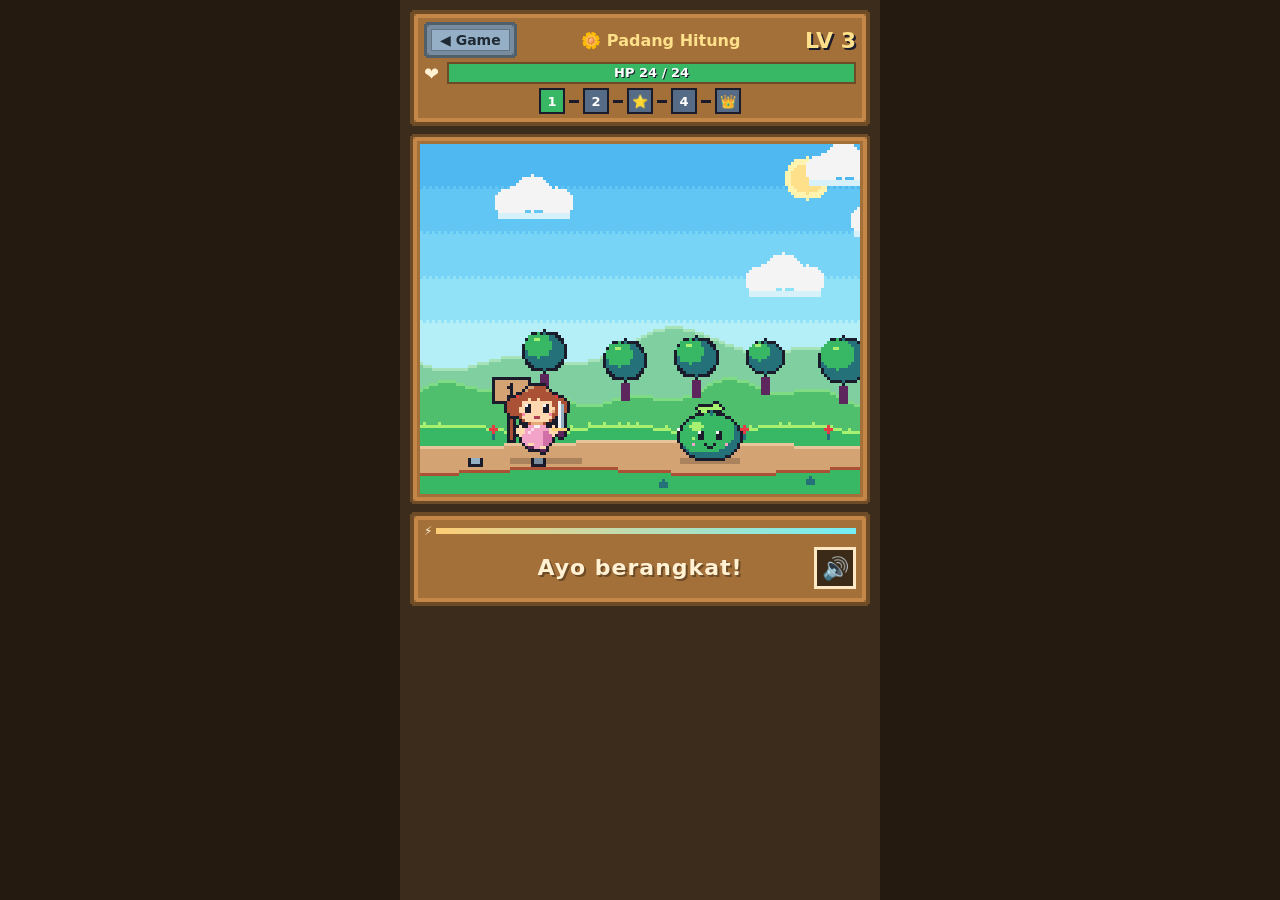
==== contoh-padang.html @ 0e224153 "Contoh grafik baru: Padang Hitung 5 titik dengan sprite & latar berlapis Co-Authored-By: Claude Opus" ====
<!DOCTYPE html>
<html lang="id">
<head>
<meta charset="UTF-8">
<meta name="viewport" content="width=device-width, initial-scale=1, maximum-scale=1, user-scalable=no">
<meta name="theme-color" content="#1a1c2c">
<title>Math Quest — Contoh Padang Hitung</title>
<link rel="stylesheet" href="css/style.css">
<link rel="stylesheet" href="css/skin-kenney.css">
<style>
  /* Halaman contoh grafik baru: Padang Hitung dengan 5 titik */
  #scr-contoh { height: 100vh; height: 100dvh; }
  .dots { display: flex; gap: 4px; align-items: center; justify-content: center; margin-top: 4px; }
  .dot5 { width: 26px; height: 26px; display: grid; place-items: center; font-size: 13px; font-weight: 900; border: 2px solid #1a1c2c; background: #566c86; color: #fff; }
  .dot5.done { background: #ffcd75; color: #1a1c2c; }
  .dot5.now { background: #38b764; animation: bob 1s steps(1) infinite; }
  .dotLine { width: 10px; height: 3px; background: #1a1c2c; }
  #question.walking #qText { font-size: 22px; }
  #answers.walking .ans { visibility: hidden; }
  #mTop[hidden] { display: none !important; }
  #scr-contoh #arena { flex: none; height: max(220px, calc(100dvh - 530px)); }
  #scr-contoh #stage, #scr-contoh #mTop { z-index: 2; }
</style>
</head>
<body class="skinK">
<main id="app">
  <section id="scr-contoh" class="screen on">
    <header class="panel hud">
      <div class="row"><a class="back" href="./" style="text-decoration:none;display:inline-flex;align-items:center">◀ Game</a><b class="fieldName">🌼 Padang Hitung</b><span id="lvl">LV 3</span></div>
      <div class="row"><span class="hpIcon">❤️</span><div class="bar heroHp"><div id="heroHpFill"></div><span id="heroHpText"></span></div></div>
      <div id="dots" class="dots"></div>
    </header>
    <section id="arena">
      <canvas id="scene"></canvas>
      <div id="mTop" class="panel" hidden><div id="mName"></div><div class="bar"><div id="hpFill"></div><span id="hpText"></span></div>
        <div class="atkBar"><span>⚡</span><div class="atkTrack"><div id="atkFill"></div></div></div></div>
      <div id="fx"></div>
    </section>
    <div id="question" class="panel">
      <div class="fastBar"><span>⚡</span><div class="fastTrack"><div id="fastFill"></div></div></div>
      <div id="qView" hidden></div>
      <div class="qLine"><span id="qText">Ayo berangkat!</span><button id="btnSpeak" class="speak" aria-label="Bacakan soal">🔊</button></div>
    </div>
    <div id="answers"></div>
  </section>
</main>

<div id="overlay" hidden><div class="card panel">
  <div id="ovIcon"></div><h2 id="ovTitle"></h2><p id="ovText"></p>
  <div class="ovBtns"><button id="ovBtn">Oke</button><button id="ovBtn2" class="alt" hidden></button></div>
</div></div>

<script src="js/questions.js"></script>
<script src="js/audio.js"></script>
<script src="js/sprites.js"></script>
<script src="js/visuals.js"></script>
<script src="js/balance.js"></script>
<script src="js/pixelart.js"></script>
<script src="js/contoh-padang.js"></script>
</body>
</html>
---- css/style.css ----
/* Math Quest — gaya RPG pixel 2D. Mobile-first, portrait.
   Panel bergaya menu RPG klasik: biru tua, tepi putih tebal, sudut kotak. */
:root {
  --panel: #29366f; --panel-tepi: #f4f4f4; --hitam: #1a1c2c; --teks: #f4f4f4;
  --kuning: #ffcd75; --merah: #e43b44; --hijau: #38b764; --biru: #41a6f6;
}
* { box-sizing: border-box; margin: 0; padding: 0; min-width: 0; -webkit-tap-highlight-color: transparent; } /* min-width:0 → isi lebar tidak melebarkan layar HP */
body { overflow-x: hidden; }
html, body { height: 100%; }
body {
  font-family: "Trebuchet MS", system-ui, sans-serif; background: var(--hitam); color: var(--teks);
  display: flex; justify-content: center; touch-action: manipulation; user-select: none; -webkit-user-select: none;
}
img, canvas { image-rendering: -webkit-optimize-contrast; image-rendering: crisp-edges; image-rendering: pixelated; }
button { font: inherit; cursor: pointer; border: none; color: inherit; }

[hidden] { display: none !important; } /* atribut hidden selalu menang atas display:flex/grid */

/* ===== Layar: hanya satu yang tampil (.on) ===== */
#app { width: 100%; max-width: 480px; min-height: 100%; display: flex; flex-direction: column; background: #333c57; }
.screen { display: none; flex: 1; flex-direction: column; gap: 8px; padding: 10px 10px 14px; }
.screen.on { display: flex; }

/* Tombol kembali & judul layar */
.topbar { display: flex; align-items: center; gap: 10px; padding: 6px 8px; }
.topbar h2 { font-size: 22px; color: var(--kuning); text-shadow: 2px 2px 0 var(--hitam); }
.back { background: var(--hitam); border: 3px solid var(--panel-tepi); padding: 6px 12px; font-weight: 900; font-size: 16px; min-height: 40px; }
.note { font-size: 15px; color: #94b0c2; margin-top: 8px; text-align: center; }
.box { padding: 10px 12px; }
.box h3 { font-size: 18px; color: var(--kuning); margin-bottom: 6px; }

/* ===== Halaman Utama ===== */
.homeArt { position: relative; flex: 1; min-height: 250px; overflow: hidden; border: 3px solid var(--panel-tepi); box-shadow: 0 0 0 3px var(--hitam); }
#homeScene { position: absolute; inset: 0; width: 100%; height: 100%; object-fit: cover; object-position: 50% 100%; }
.logo { position: absolute; top: 8%; left: 0; right: 0; text-align: center; font-size: clamp(44px, 14vw, 64px); line-height: 1; font-weight: 900; color: var(--kuning);
  letter-spacing: 3px; text-shadow: 4px 0 0 var(--hitam), -4px 0 0 var(--hitam), 0 4px 0 var(--hitam), 0 -4px 0 var(--hitam), 6px 6px 0 #b13e53; }
.homeHero { position: absolute; left: 50%; bottom: 6%; width: 120px; margin-left: -60px; animation: bob 1s steps(1) infinite; }
.homeInfo { text-align: center; font-weight: 900; padding: 8px; font-size: 16px; }
.menu { display: grid; grid-template-columns: 1fr 1fr; gap: 10px; }
.menu .wide { grid-column: 1 / -1; }
.menu .big:not(.go) { font-size: 19px; padding: 12px 6px; }
.big.quest { position: relative; background: #5d275d; }
.badge { position: absolute; right: 10px; top: 50%; margin-top: -14px; min-width: 28px; height: 28px; line-height: 22px; background: var(--merah);
  border: 3px solid var(--panel-tepi); font-size: 15px; animation: bob 1s steps(1) infinite; }
#questList .bar { margin: 4px 0 2px; }
.quest-ish { position: relative; }
.quest-ish .badge { right: 6px; }

/* ===== Orang Tua ===== */
.parentBtn { align-self: center; background: none; color: #94b0c2; font-size: 14px; text-decoration: underline; padding: 6px 12px; min-height: 40px; }
.gate { display: flex; flex-direction: column; gap: 8px; align-items: center; text-align: center; }
.gate b { font-size: 28px; color: var(--kuning); }
.gateRow { display: flex; gap: 8px; }
.gateRow input { width: 120px; font: inherit; font-size: 22px; font-weight: 900; padding: 8px; border: 3px solid var(--panel-tepi); background: var(--hitam); color: var(--teks); text-align: center; }
#gateMsg { color: #f4a3c8; min-height: 18px; }
.sumGrid { display: grid; grid-template-columns: repeat(3, minmax(0, 1fr)); gap: 6px; }
.sumBox { background: var(--hitam); border: 2px solid #566c86; padding: 6px; display: flex; flex-direction: column; align-items: center; text-align: center; }
.sumBox small { font-size: 12px; color: #94b0c2; }
.sumBox b { font-size: 17px; }
.dayRow { display: grid; grid-template-columns: 54px 1fr auto; gap: 8px; align-items: center; margin: 4px 0; font-size: 14px; }
.dayBar { height: 14px; background: var(--hitam); border: 2px solid #566c86; }
.dayBar > div { height: 100%; background: var(--biru); }
.dayRow small { color: #94b0c2; white-space: nowrap; }
.skRow, .setRow { display: flex; align-items: center; gap: 10px; padding: 6px 0; border-bottom: 2px dashed #566c86; }
.skRow:last-child, .setRow:last-child { border-bottom: 0; }
.skRow > span, .setRow > span { flex: 1; display: flex; flex-direction: column; }
.skRow small, .setRow small { font-size: 13px; color: #94b0c2; }
.tag { font-style: normal; font-weight: 900; font-size: 13px; padding: 3px 8px; white-space: nowrap; color: var(--hitam); }
.tag.low { background: #f4a3c8; } .tag.mid { background: var(--kuning); } .tag.high { background: #a7f070; } .tag.few { background: #94b0c2; }
.advice { font-size: 16px; line-height: 1.45; }
.toggle { min-width: 76px; min-height: 44px; font-weight: 900; background: #566c86; border: 3px solid var(--panel-tepi); }
.toggle.on { background: var(--hijau); }

/* Bagi poin status */
.pts { font-size: 14px; color: #a7f070; margin-left: 6px; }
.alloc { display: flex; align-items: center; gap: 10px; padding: 6px 0; border-bottom: 2px dashed #566c86; }
.alloc:last-child { border-bottom: 0; }
.alloc > span { flex: 1; display: flex; flex-direction: column; }
.alloc small { font-size: 13px; color: #94b0c2; }
.plus { width: 48px; height: 44px; font-size: 28px; font-weight: 900; background: var(--hijau); border: 3px solid var(--panel-tepi); box-shadow: 0 4px 0 var(--hitam); }
.plus:disabled { background: #566c86; box-shadow: none; opacity: .6; }
.big { background: var(--panel); border: 3px solid var(--panel-tepi); box-shadow: 0 5px 0 var(--hitam); font-size: 24px; font-weight: 900; padding: 14px; }
.big.go { background: var(--hijau); }
.big:active, .node:active { transform: translateY(3px); }

/* ===== Peta ===== */
.map { display: flex; flex-direction: column; gap: 8px; }
.sec { font-size: 16px; color: var(--kuning); margin: 6px 2px 0; text-shadow: 2px 2px 0 var(--hitam); }
.path { display: flex; flex-direction: column; gap: 14px; position: relative; }
.path::before { content: ""; position: absolute; left: 32px; top: 20px; bottom: 20px; border-left: 4px dashed #94b0c2; } /* jalur antar area */
.node { position: relative; display: flex; align-items: center; gap: 10px; text-align: left; padding: 8px 10px; background: var(--panel);
  border: 3px solid var(--panel-tepi); box-shadow: 0 4px 0 var(--hitam); }
.nIcon { font-size: 30px; width: 42px; height: 42px; display: grid; place-items: center; background: var(--hitam); border: 2px solid var(--panel-tepi); flex: none; }
.nBody { flex: 1; display: flex; flex-direction: column; }
.nBody b { font-size: 17px; }
.nBody small { font-size: 13px; color: #94b0c2; }
.chip { font-size: 13px; font-weight: 900; padding: 4px 8px; background: var(--hitam); white-space: nowrap; }
.node.open .chip { background: var(--hijau); }
.node.done .chip { background: var(--kuning); color: var(--hitam); }
.node.lock, .node.soon { opacity: .6; border-color: #566c86; }

/* ===== Karakter ===== */
.charTop { display: flex; align-items: center; gap: 12px; padding: 10px; }
#charHero { width: 96px; height: 96px; background: #41a6f6; border: 3px solid var(--panel-tepi); }
.charLv { flex: 1; display: flex; flex-direction: column; gap: 6px; }
.charLv b { font-size: 24px; color: var(--kuning); text-shadow: 2px 2px 0 var(--hitam); }
.stat { display: flex; justify-content: space-between; font-size: 16px; padding: 5px 0; border-bottom: 2px dashed #566c86; }
.stat:last-child { border-bottom: 0; }
.skill { display: grid; grid-template-columns: 92px 1fr; align-items: center; gap: 8px; margin: 6px 0; font-weight: 700; }
.skill .bar > div { background: var(--hijau); }
.equip { display: grid; grid-template-columns: repeat(3, minmax(0, 1fr)); gap: 8px; }
.slot { aspect-ratio: 1; background: var(--hitam); border: 3px dashed #566c86; display: grid; place-items: center; }
.slot span { font-size: 12px; color: #94b0c2; }

/* ===== Tas ===== */
.bag { display: grid; grid-template-columns: repeat(4, minmax(0, 1fr)); gap: 6px; }
.slot.full { position: relative; border: 3px solid #94b0c2; background: #29366f; padding: 4px; }
.slot.full .icon { width: 70%; height: auto; }
.qty { position: absolute; right: 3px; bottom: 1px; font-size: 15px; text-shadow: 2px 2px 0 var(--hitam); }
.eq { position: absolute; left: 3px; top: 1px; font-size: 12px; background: var(--hijau); padding: 0 4px; }
.equip .slot.full { display: flex; flex-direction: column; align-items: center; justify-content: center; gap: 2px; }
.equip .slot.full .icon { width: 55%; }
.equip .slot small { font-size: 11px; line-height: 1.1; }
.icon { width: 32px; height: 32px; }
.iconBig { width: 56px; height: 56px; }
.coins { margin-left: auto; font-weight: 900; color: var(--kuning); white-space: nowrap; }

/* ===== Toko & Pandai Besi ===== */
.list { display: flex; flex-direction: column; gap: 10px; }
.shopItem { display: flex; align-items: center; gap: 10px; padding: 8px 10px; }
.shopItem .iconBig { flex: none; background: var(--hitam); border: 2px solid #566c86; padding: 4px; }
.sBody { flex: 1; display: flex; flex-direction: column; gap: 2px; }
.sBody b { font-size: 16px; }
.sBody small { font-size: 13px; color: #94b0c2; line-height: 1.3; }
.price { font-weight: 900; color: var(--kuning); }
.needs { display: flex; flex-wrap: wrap; gap: 4px 10px; margin-top: 2px; }
.need { display: inline-flex; align-items: center; gap: 2px; font-weight: 900; font-size: 14px; color: #f4a3c8; }
.need.ok { color: #a7f070; }
.need .icon { width: 20px; height: 20px; }
.sBtn { flex: none; background: var(--hijau); border: 3px solid var(--panel-tepi); box-shadow: 0 4px 0 var(--hitam); font-weight: 900; font-size: 16px; padding: 10px 12px; min-width: 72px; }
.sBtn:disabled { background: #566c86; font-size: 12px; box-shadow: none; }

/* ===== Ramuan di pertarungan ===== */
.potion { display: inline-flex; align-items: center; gap: 2px; background: var(--hitam); border: 3px solid var(--panel-tepi); padding: 2px 6px; font-weight: 900; }
.potion img { width: 24px; height: 24px; }
.potion:disabled { opacity: .45; }

/* ===== HUD pertarungan ===== */
.fieldName { flex: 1; text-align: center; font-size: 16px; }
.hud .back { padding: 4px 8px; font-size: 14px; min-height: 34px; }
.hud .row + .row, .hud .bar { margin-top: 4px; }
.hpIcon { font-size: 18px; }
.bar.heroHp { flex: 1; height: 22px; margin-top: 0 !important; }
.bar.heroHp > span { font-size: 13px; line-height: 18px; }
#heroHpFill { transition: width .25s steps(5); }

/* Bar serangan musuh: terisi sampai penuh lalu musuh menyerang */
.atkBar { display: flex; align-items: center; gap: 4px; margin-top: 3px; }
.atkBar span { font-size: 12px; }
.atkTrack { flex: 1; height: 8px; background: var(--hitam); border: 2px solid #94b0c2; }
#atkFill { height: 100%; width: 0; background: repeating-linear-gradient(90deg, #ef7d57 0 6px, #ffcd75 6px 8px); }
#mWrap.attack { animation: attack .45s steps(3); }
@keyframes attack { 40% { transform: translateX(-35%) scale(1.08); } }

/* Panel RPG */
.panel { background: var(--panel); border: 3px solid var(--panel-tepi); box-shadow: 0 0 0 3px var(--hitam), 0 4px 0 3px var(--hitam); }

/* ===== HUD ===== */
.hud { padding: 6px 10px; }
.row { display: flex; justify-content: space-between; align-items: center; gap: 8px; }
#lvl { font-weight: 900; font-size: 22px; color: var(--kuning); text-shadow: 2px 2px 0 var(--hitam); }
#hearts { display: flex; gap: 3px; }
.heart { width: 28px; height: 24px; }
.bar { position: relative; height: 18px; background: var(--hitam); border: 2px solid var(--panel-tepi); }
.bar > div { height: 100%; width: 0; transition: width .4s steps(8); }
.bar > span { position: absolute; inset: 0; text-align: center; font-size: 12px; font-weight: 900; line-height: 14px; text-shadow: 1px 1px 0 var(--hitam); }
.xpFill { background: repeating-linear-gradient(90deg, var(--biru) 0 6px, #73eff7 6px 8px); }
.small { font-size: 13px; font-weight: 700; margin-top: 4px; color: #94b0c2; }
#combo { color: var(--kuning); font-weight: 900; }

/* ===== Mode ===== */
#modes { display: grid; grid-template-columns: repeat(4, 1fr); gap: 6px; }
.mode { background: var(--panel); border: 3px solid #94b0c2; padding: 7px 0; font-weight: 900; font-size: 14px; }
.mode.on { background: var(--kuning); color: var(--hitam); border-color: var(--panel-tepi); }

/* ===== Arena ===== */
#arena { position: relative; flex: 1; min-height: 200px; overflow: hidden; border: 3px solid var(--panel-tepi); box-shadow: 0 0 0 3px var(--hitam); }
#scene { position: absolute; inset: 0; width: 100%; height: 100%; object-fit: cover; object-position: 50% 100%; }
#mTop { position: absolute; top: 8px; left: 10px; right: 10px; padding: 4px 8px; z-index: 2; text-align: center; font-weight: 900; font-size: 16px; }
#mTop .bar { margin-top: 3px; height: 14px; }
#mTop .bar > span { font-size: 10px; line-height: 10px; }
#stage { position: absolute; inset: 84px 0 4px; display: flex; justify-content: center; align-items: flex-end; gap: 4%; }
#hero { height: 38%; max-height: 88px; aspect-ratio: 1; margin-bottom: 2px; }
#mWrap { height: 100%; max-height: 168px; aspect-ratio: 1; transform-origin: 50% 100%; }
#mWrap.boss { max-height: 210px; }
#mImg { width: 100%; height: 100%; display: block; animation: bob 1s steps(1) infinite; }

/* Animasi bergaya pixel: memakai steps() agar gerak "patah-patah" khas game retro */
@keyframes bob { 0%, 100% { transform: translateY(0); } 50% { transform: translateY(-5%); } }
#mWrap.pop { animation: pop .4s steps(4); }
#mWrap.hit { animation: shake .4s steps(1); }
#mWrap.defeat { animation: defeat .8s steps(6) forwards; }
#hero.lunge { animation: lunge .35s steps(3); }
#hero.hurt { animation: hurt .6s steps(1); }
@keyframes pop { 0% { transform: scale(0); } 100% { transform: scale(1); } }
@keyframes shake { 0%, 100% { transform: translateX(0); filter: none; } 20% { transform: translateX(-8%); filter: brightness(2.5); }
  40% { transform: translateX(6%); filter: none; } 60% { transform: translateX(-4%); filter: brightness(2.5); } 80% { transform: translateX(2%); filter: none; } }
@keyframes defeat { 0% { transform: scale(1); opacity: 1; filter: brightness(3); } 100% { transform: scale(.2) translateY(-40%); opacity: 0; } }
@keyframes lunge { 50% { transform: translateX(45%); } }
@keyframes hurt { 0%, 40%, 80% { opacity: .2; transform: translateX(-10%); } 20%, 60%, 100% { opacity: 1; transform: none; } }

/* Tebasan & teks melayang */
#slash { position: absolute; left: 62%; top: 60%; width: 160px; height: 8px; margin: -4px 0 0 -80px; opacity: 0; pointer-events: none; z-index: 3; background: var(--panel-tepi); }
#slash.crit { height: 14px; background: var(--kuning); }
#slash.go { animation: slash .3s steps(4); }
@keyframes slash { 0% { transform: rotate(-35deg) scaleX(0); opacity: 1; } 70% { transform: rotate(-35deg) scaleX(1); opacity: 1; } 100% { transform: rotate(-35deg) scaleX(1); opacity: 0; } }
.float { position: absolute; top: 40%; font-size: 30px; font-weight: 900; color: var(--panel-tepi); white-space: nowrap; pointer-events: none; z-index: 4;
  text-shadow: 3px 0 0 var(--merah), -3px 0 0 var(--merah), 0 3px 0 var(--merah), 0 -3px 0 var(--merah); animation: float 1.1s steps(10) both; } /* both: tak terlihat selama jeda (animation-delay) */
.float.coin { font-size: 24px; color: var(--kuning); text-shadow: 3px 0 0 var(--hitam), -3px 0 0 var(--hitam), 0 3px 0 var(--hitam), 0 -3px 0 var(--hitam); }
.float.hurt { top: 52%; font-size: 30px; color: #ff6b6b; text-shadow: 3px 0 0 var(--hitam), -3px 0 0 var(--hitam), 0 3px 0 var(--hitam), 0 -3px 0 var(--hitam); }
.float.heal { top: 52%; font-size: 22px; color: #a7f070; text-shadow: 2px 0 0 var(--hitam), -2px 0 0 var(--hitam), 0 2px 0 var(--hitam), 0 -2px 0 var(--hitam); }
.float.loot { font-size: 18px; color: #a7f070; text-shadow: 2px 0 0 var(--hitam), -2px 0 0 var(--hitam), 0 2px 0 var(--hitam), 0 -2px 0 var(--hitam); }
.float.crit { font-size: 36px; color: var(--kuning); }
.float.xp { color: #73eff7; text-shadow: 3px 0 0 #29366f, -3px 0 0 #29366f, 0 3px 0 #29366f, 0 -3px 0 #29366f; }
@keyframes float { 0% { opacity: 0; transform: translate(-50%, 10px); } 15% { opacity: 1; transform: translate(-50%, 0); } 100% { opacity: 0; transform: translate(-50%, -70px); } }

/* ===== Soal & jawaban ===== */
#question { text-align: center; padding: 6px; }
.qLine { position: relative; display: flex; align-items: center; justify-content: center; min-height: 52px; padding: 0 44px; }
#qText { font-size: clamp(28px, 9vw, 42px); font-weight: 900; letter-spacing: 1px; text-shadow: 3px 3px 0 var(--hitam); line-height: 1.1; }
#qText.long { font-size: clamp(22px, 6.5vw, 30px); }
.speak { position: absolute; right: 0; top: 50%; margin-top: -21px; width: 42px; height: 42px; font-size: 22px; background: var(--hitam); border: 3px solid var(--panel-tepi); }
#qView { display: flex; justify-content: center; margin-bottom: 4px; }
#qView svg.wide { width: 100%; max-width: 330px; height: auto; }
#qView svg.lidi { width: 100%; max-width: 330px; height: auto; }
.cntBox { display: flex; flex-direction: column; gap: 4px; padding: 6px 8px; background: #a6f4f9; border: 3px solid var(--hitam); }
.cntRow { display: flex; gap: 6px; }
.cnt { width: 34px; height: 34px; }
.tokRow { display: flex; gap: 4px; align-items: center; }
.tokRow svg { width: 40px; height: 40px; }
.tokQ { width: 40px; height: 40px; display: grid; place-items: center; font-size: 28px; font-weight: 900; border: 3px dashed var(--kuning); color: var(--kuning); }

/* Petunjuk bergambar setelah jawaban salah */
.hint { background: #fff3b0; color: var(--hitam); border: 3px solid var(--hitam); padding: 6px 8px; width: 100%; max-width: 340px; animation: pop .3s steps(3); }
.hint .dots { display: flex; flex-wrap: wrap; gap: 4px; justify-content: center; align-items: center; margin: 2px 0; }
.dot { width: 16px; height: 16px; border: 2px solid var(--hitam); display: inline-block; }
.dot.x { position: relative; opacity: .6; }
.dot.x::after { content: "✕"; position: absolute; inset: -4px 0 0; font-size: 14px; font-weight: 900; font-style: normal; color: var(--merah); text-align: center; }
.gap { width: 10px; }
.hintCap { font-weight: 900; font-size: 17px; text-align: center; margin-top: 4px; }
.numItem { display: inline-flex; flex-direction: column; align-items: center; }
.numItem img { width: 24px; height: 24px; }
.numItem small { font-weight: 900; font-size: 13px; }
.numLine { display: flex; justify-content: center; gap: 4px; }
.nl { min-width: 40px; padding: 4px 2px; border: 2px solid var(--hitam); font-weight: 900; font-size: 18px; text-align: center; background: #f4f4f4; }
.nl.on { background: var(--hijau); color: #fff; }
.tensCap { font-weight: 900; font-size: 18px; text-align: center; line-height: 1.4; }
.hint svg.wide { width: 100%; height: auto; }

#answers { display: grid; grid-template-columns: 1fr 1fr; gap: 12px; padding: 0 3px 6px; }
#answers.cols3 { grid-template-columns: repeat(3, 1fr); }
.ans { display: flex; align-items: center; justify-content: center; min-height: 76px; }
.ans svg { width: 56px; height: 56px; }
#answers.pics .ans:not(.benar):not(.salah) { background: #f4f4f4; } /* gambar berwarna jangan tenggelam di tombol berwarna */
.ans { font-size: 40px; font-weight: 900; padding: 14px 0; color: var(--hitam); border: 3px solid var(--hitam); box-shadow: inset -5px -5px 0 #0003, 0 5px 0 var(--hitam); }
.ans:nth-child(1) { background: #ffcd75; }
.ans:nth-child(2) { background: #73eff7; }
.ans:nth-child(3) { background: #f4a3c8; }
.ans:nth-child(4) { background: #a7f070; }
.ans:active { transform: translateY(4px); box-shadow: inset -5px -5px 0 #0003, 0 1px 0 var(--hitam); }
.ans.benar { background: var(--hijau); color: var(--panel-tepi); }
.ans.salah { background: var(--merah); color: var(--panel-tepi); animation: shake .4s steps(1); }

/* ===== Jendela pesan ===== */
#overlay { position: fixed; inset: 0; background: #1a1c2cb0; display: flex; align-items: center; justify-content: center; padding: 24px; z-index: 10; }
#overlay[hidden] { display: none; } /* wajib: display:flex di atas mengalahkan atribut hidden */
.card { text-align: center; padding: 20px 18px; max-width: 340px; width: 100%; animation: pop .3s steps(3); }
#ovIcon { font-size: 56px; }
.card h2 { font-size: 26px; margin: 6px 0; color: var(--kuning); text-shadow: 2px 2px 0 var(--hitam); }
.card p { font-size: 18px; line-height: 1.4; margin-bottom: 16px; }
#ovIcon img { image-rendering: pixelated; }
#ovChoices { display: grid; grid-template-columns: 1fr 1fr; gap: 10px; margin-bottom: 14px; }
#ovChoices .ans { min-height: 60px; font-size: 32px; padding: 8px 0; }
#ovChoices .ans:disabled { opacity: .7; }
.ovBtns { display: flex; flex-direction: column; gap: 10px; align-items: center; }
.ovBtns button { background: var(--hijau); font-size: 22px; font-weight: 900; padding: 10px 28px; min-width: 200px; border: 3px solid var(--panel-tepi); box-shadow: 0 5px 0 var(--hitam); }
.ovBtns button.alt { background: var(--panel); }

/* ===================================================================
   Tampilan modern: Halaman Utama, bilah tombol bawah, Buat Karakter
   =================================================================== */
body.hasTabs .screen.on { padding-bottom: 86px; } /* ruang untuk bilah tombol bawah */

/* Halaman Utama */
#scr-home { padding: 0 0 10px; gap: 10px; }
body.hasTabs #scr-home { padding-bottom: 92px; } /* tombol Petualangan tidak tertutup bilah bawah */
#scr-home .homeArt { border: 0; box-shadow: none; min-height: 380px; }
.homeTop { position: absolute; top: 10px; left: 10px; right: 10px; display: flex; align-items: center; gap: 8px; z-index: 2; }
.who { display: flex; align-items: center; gap: 8px; background: #1a1c2cd0; border: 3px solid var(--panel-tepi); padding: 4px 10px 4px 4px; text-align: left; min-width: 0; }
.who img { width: 40px; height: 40px; background: #41a6f6; border: 2px solid var(--panel-tepi); flex: none; }
.who span { display: flex; flex-direction: column; min-width: 0; }
.who b { font-size: 16px; color: var(--kuning); white-space: nowrap; overflow: hidden; text-overflow: ellipsis; }
.who small { font-size: 12px; color: var(--teks); white-space: nowrap; }
.coinPill { margin-left: auto; background: #1a1c2cd0; border: 3px solid var(--kuning); color: var(--kuning); font-weight: 900; padding: 6px 10px; white-space: nowrap; }
.parentBtn { width: 40px; height: 40px; min-height: 40px; padding: 0; font-size: 18px; background: #1a1c2cd0; border: 3px solid #94b0c2; text-decoration: none; flex: none; align-self: auto; }
#scr-home .logo { top: 74px; font-size: clamp(52px, 17vw, 76px); }
.heroStage { position: absolute; left: 0; right: 0; bottom: 6%; display: flex; justify-content: center; }
.heroStage::after { content: ""; position: absolute; bottom: -6px; width: 120px; height: 14px; background: #0004; border-radius: 50%; }
#scr-home .homeHero { position: relative; left: auto; bottom: auto; margin: 0; width: 150px; height: 150px; z-index: 1; }
.adventure { margin: 0 12px; font-size: 26px; font-weight: 900; letter-spacing: 1px; padding: 16px; color: var(--hitam);
  background: linear-gradient(#ffe08a, var(--kuning)); border: 4px solid var(--hitam); box-shadow: inset 0 -6px 0 #ef7d57, 0 6px 0 var(--hitam); }
.adventure:active { transform: translateY(4px); box-shadow: inset 0 -6px 0 #ef7d57, 0 2px 0 var(--hitam); }

/* Bilah tombol bawah */
.tabbar { position: fixed; left: 50%; bottom: 0; width: 100%; max-width: 480px; transform: translateX(-50%); z-index: 5;
  display: grid; grid-template-columns: repeat(5, minmax(0, 1fr)); background: var(--hitam); border-top: 3px solid var(--panel-tepi);
  padding: 6px 4px calc(6px + env(safe-area-inset-bottom)); }
.tabbar button { position: relative; display: flex; flex-direction: column; align-items: center; gap: 2px; padding: 4px 0; background: none; color: #94b0c2; min-height: 56px; }
.tabbar img { width: 30px; height: 30px; }
.tabbar .tabHome img { width: 36px; height: 36px; margin-top: -4px; } /* Beranda di tengah sedikit lebih besar */
.tabbar span { font-size: 11px; font-weight: 700; line-height: 1.1; text-align: center; }
.tabbar button.on { color: var(--kuning); background: #29366f; box-shadow: inset 0 3px 0 var(--kuning); }
.tabbar .badge { position: absolute; top: 0; right: 4px; margin: 0; min-width: 22px; height: 22px; line-height: 16px; font-size: 12px; border-width: 2px; }

/* Karakter */
.charName { font-size: 18px; color: var(--teks) !important; }
.sBtn.small { font-size: 13px; padding: 6px 8px; min-width: 0; align-self: flex-start; }

/* Buat Karakter */
.createTop { display: flex; justify-content: center; }
#createPreview { width: 150px; height: 150px; background: linear-gradient(#73eff7, #a7f070); border: 3px solid var(--panel-tepi); box-shadow: 0 0 0 3px var(--hitam); }
.createBox { display: flex; flex-direction: column; gap: 6px; }
.optLabel { font-size: 15px; color: var(--kuning); margin-top: 4px; }
#heroName { font: inherit; font-size: 20px; font-weight: 900; padding: 8px 10px; background: var(--hitam); color: var(--teks); border: 3px solid var(--panel-tepi); }
.picks { display: grid; grid-template-columns: repeat(3, minmax(0, 1fr)); gap: 8px; }
.pick { background: var(--hitam); border: 3px solid #566c86; padding: 4px; display: flex; flex-direction: column; align-items: center; gap: 2px; }
.pick img { width: 64px; height: 64px; }
.pick small { font-size: 12px; }
.pick.on { border-color: var(--kuning); box-shadow: 0 0 0 2px var(--kuning); }
.swatches { display: flex; flex-wrap: wrap; gap: 8px; }
.swatches .pick { width: 44px; height: 44px; padding: 0; }

/* Data permainan (orang tua) */
.note.left { text-align: left; margin: 0 0 8px; }
.dataBtns { display: flex; flex-wrap: wrap; gap: 8px; margin: 6px 0; }
.dataBtns .sBtn { flex: 1; font-size: 14px; }
.fileBtn { display: inline-flex; align-items: center; justify-content: center; cursor: pointer; }
#backupText { width: 100%; font: 12px/1.3 monospace; padding: 6px; background: var(--hitam); color: var(--teks); border: 2px solid #566c86; resize: vertical; }
.sBtn.danger { background: var(--merah); width: 100%; margin-top: 6px; }
.dataMsg { display: block; min-height: 18px; margin-top: 6px; color: #a7f070; }

/* Volume (Orang Tua) */
.volRow { display: grid; grid-template-columns: 110px 1fr 36px; align-items: center; gap: 8px; padding: 6px 0; border-bottom: 2px dashed #566c86; }
.volRow input { width: 100%; accent-color: var(--kuning); height: 28px; }
.volRow b { text-align: right; }
.homeTop .coinPill { margin-left: auto; }

/* ===== Peta petualangan ===== */
#scr-map { height: 100vh; height: 100dvh; padding-bottom: 10px; }
.mapScroll { flex: 1; min-height: 0; overflow-y: auto; border: 3px solid var(--panel-tepi); box-shadow: 0 0 0 3px var(--hitam); -webkit-overflow-scrolling: touch; }
.mapWrap { position: relative; }
#mapCanvas { display: block; width: 100%; height: auto; }
.mapNode { position: absolute; transform: translate(-50%, -50%); display: flex; flex-direction: column; align-items: center; gap: 2px; background: none; padding: 0; z-index: 2; }
.mnIcon { position: relative; width: 52px; height: 52px; display: grid; place-items: center; font-size: 28px; background: var(--panel);
  border: 3px solid var(--panel-tepi); box-shadow: 0 0 0 3px var(--hitam), 0 5px 0 3px var(--hitam); }
.mnIcon i { position: absolute; right: -10px; top: -10px; font-size: 18px; font-style: normal; }
.mnName { font-size: 12px; font-weight: 900; padding: 2px 6px; background: #1a1c2ce0; border: 2px solid var(--panel-tepi); white-space: nowrap; }
.mapNode.open .mnIcon { background: var(--hijau); }
.mapNode.done .mnIcon { background: var(--kuning); }
.mapNode.lock .mnIcon, .mapNode.soon .mnIcon { background: #566c86; filter: grayscale(.6); }
.mapNode.lock .mnName { color: #94b0c2; }
.mapNode.cur .mnIcon { animation: pulse 1s steps(2) infinite; }
@keyframes pulse { 50% { box-shadow: 0 0 0 3px var(--kuning), 0 0 0 7px #ffcd7580; } }
.mapNode:active .mnIcon { transform: translateY(3px); }
.mapHero { position: absolute; width: 48px; height: 48px; margin: -92px 0 0 -24px; z-index: 3; pointer-events: none; animation: bob 1s steps(1) infinite; } /* margin (bukan transform) karena animasi bob memakai transform */

/* ===== Cutscene ===== */
.cutscene { position: fixed; top: 0; bottom: 0; left: 50%; width: 100%; max-width: 480px; transform: translateX(-50%); z-index: 20;
  background: #000; display: flex; flex-direction: column; cursor: pointer; user-select: none; }
.csStage { position: relative; flex: 1; overflow: hidden; }
#csBg { position: absolute; inset: 0; width: 100%; height: 100%; object-fit: cover; object-position: 50% 100%; }
#csActors, #csFx { position: absolute; inset: 0; pointer-events: none; }
.csActor { position: absolute; bottom: 12%; width: 96px; height: 96px; margin-left: -48px; transition: left .9s ease-in-out, opacity .45s; }
.csActor.big { width: 150px; height: 150px; margin-left: -75px; }
.csActor.item { width: 56px; height: 56px; margin-left: -28px; bottom: 42%; animation: float 1.6s ease-in-out infinite; filter: drop-shadow(0 0 8px #73eff7); }
.csActor.talk { animation: bob .6s steps(1) infinite; }
.csActor.enter, .csActor.leave { opacity: 0; }
@keyframes float { 50% { transform: translateY(-8px); } }
.csStage.shake { animation: shake .5s steps(1); }
.csStage.dark #csBg { filter: brightness(.45); transition: filter .6s; }
.csFlash { position: absolute; inset: 0; background: #fff; animation: csflash .7s ease-out forwards; }
@keyframes csflash { from { opacity: .95; } to { opacity: 0; } }
.csSpark { position: absolute; width: 10px; height: 10px; background: var(--kuning); box-shadow: 0 0 8px #fff3b0; transform: rotate(45deg); opacity: 0; animation: spark 1.2s ease-out forwards; }
@keyframes spark { 20% { opacity: 1; } 100% { opacity: 0; transform: translateY(-40px) rotate(225deg) scale(.4); } }
.csShard { position: absolute; left: 50%; top: 45%; width: 36px; height: 36px; margin: -18px 0 0 -18px; animation: shardfly 1.4s ease-out forwards; }
@keyframes shardfly { 0% { transform: translate(0, 0) scale(.4); opacity: 1; } 100% { transform: translate(var(--dx), var(--dy)) rotate(540deg) scale(1); opacity: 0; } }
.csSkip { position: absolute; top: 10px; right: 10px; z-index: 2; background: #1a1c2cd0; border: 2px solid var(--panel-tepi); font-weight: 900; font-size: 14px; padding: 6px 10px; min-height: 40px; }
.csBox { position: relative; display: flex; gap: 10px; align-items: flex-start; min-height: 128px; padding: 12px 14px 22px; background: var(--panel);
  border-top: 4px solid var(--panel-tepi); box-shadow: inset 0 0 0 3px var(--hitam); }
#csPortrait { width: 64px; height: 64px; flex: none; background: #1a1c2c; border: 3px solid var(--panel-tepi); }
.csWords { flex: 1; }
#csName { display: block; color: var(--kuning); font-size: 17px; margin-bottom: 2px; }
#csText { margin: 0; font-size: 19px; line-height: 1.45; font-weight: 700; min-height: 56px; }
.csNext { position: absolute; right: 14px; bottom: 6px; color: var(--kuning); animation: bob .8s steps(1) infinite; }

/* Bar waktu KILAT: jawab sebelum habis = pasti kritikal */
.fastBar { display: flex; align-items: center; gap: 4px; margin-bottom: 4px; }
.fastBar span { font-size: 12px; }
.fastTrack { flex: 1; height: 6px; background: var(--hitam); }
#fastFill { height: 100%; width: 100%; background: linear-gradient(90deg, #ffcd75, #73eff7); }

/* ===== Koleksi: Halaman Utama, Buku Monster, Medali ===== */
/* Ikon kecil di kiri halaman utama: Buku, Misi, Medali */
.homeSide { position: absolute; left: 10px; top: 70px; z-index: 2; display: flex; flex-direction: column; gap: 6px; }
.sideBtn { position: relative; width: 50px; padding: 3px 0 2px; display: flex; flex-direction: column; align-items: center; gap: 0;
  background: #1a1c2cd0; border: 3px solid var(--panel-tepi); box-shadow: 0 3px 0 var(--hitam); }
.sideBtn span { font-size: 19px; line-height: 1.1; }
.sideBtn small { font-size: 10px; font-weight: 900; color: var(--teks); line-height: 1.05; text-align: center; }
.sideBtn:active { transform: translateY(3px); }
.sideBtn .badge { top: -8px; right: -8px; margin: 0; min-width: 22px; height: 22px; line-height: 16px; font-size: 12px; border-width: 2px; }
#scr-home .heroStage { bottom: 4%; }
.bookDetail { padding: 10px 12px; }
.bookHead { display: flex; gap: 12px; align-items: center; margin-bottom: 6px; }
#bookImg { width: 88px; height: 88px; background: linear-gradient(#73eff7, #a7f070); border: 3px solid var(--panel-tepi); flex: none; }
#bookName { display: block; font-size: 22px; color: var(--kuning); }
#bookRole { color: #94b0c2; font-weight: 700; }
.bookRow { display: grid; grid-template-columns: 120px 1fr; gap: 8px; padding: 5px 0; border-bottom: 2px dashed #566c86; font-size: 15px; line-height: 1.35; }
.bookRow:last-child { border-bottom: 0; }
.bookRow b { color: #94b0c2; font-size: 13px; }
.bookGrid { display: grid; grid-template-columns: repeat(4, minmax(0, 1fr)); gap: 6px; }
.bookCard { position: relative; display: flex; flex-direction: column; align-items: center; gap: 2px; padding: 4px 2px; background: var(--panel); border: 3px solid #566c86; }
.bookCard img { width: 100%; max-width: 64px; aspect-ratio: 1; }
.bookCard small { font-size: 10px; line-height: 1.1; text-align: center; }
.bookCard i { position: absolute; top: 0; right: 2px; font-size: 9px; font-style: normal; }
.bookCard.unseen small { color: #566c86; }
.bookCard.on { border-color: var(--kuning); }
.medal { display: flex; gap: 10px; align-items: center; padding: 8px 10px; background: var(--panel); border: 3px solid #566c86; opacity: .85; }
.medal.got { border-color: var(--kuning); opacity: 1; }
.mIcon { font-size: 30px; width: 48px; height: 48px; display: grid; place-items: center; background: var(--hitam); border: 2px solid #566c86; flex: none; filter: grayscale(.8); }
.medal.got .mIcon { filter: none; border-color: var(--kuning); }
.mBody { flex: 1; display: flex; flex-direction: column; gap: 2px; }
.mBody small { font-size: 13px; color: #94b0c2; }
.mBody .bar > div { background: var(--kuning); }
.mReward { color: var(--kuning) !important; }

/* ===== Atur Angka ===== */
.tunOpen { width: 100%; margin-top: 6px; background: var(--ungu, #b06fd0); display: flex; flex-direction: column; align-items: center; }
.tunOpen small { font-size: 12px; }
.tunInputs { display: grid; grid-template-columns: 1fr 1fr; gap: 6px; margin-bottom: 8px; }
.tunInputs label { display: flex; flex-direction: column; font-size: 13px; color: #94b0c2; gap: 2px; }
.tunInputs label.chk { flex-direction: row; align-items: center; gap: 6px; color: inherit; }
.tunInputs input:not([type=checkbox]), .tunInputs select, .tunRow input, #tunNewLv { font: inherit; font-size: 16px; padding: 6px; background: var(--hitam); color: #f4f4f4; border: 2px solid #566c86; width: 100%; }
.tunInputs input[type=checkbox] { width: 22px; height: 22px; accent-color: var(--kuning); }
#tunNewLv { flex: 1; }
.tunTableWrap { overflow-x: auto; margin-top: 8px; }
.tunTable { width: 100%; border-collapse: collapse; font-size: 13px; text-align: center; }
.tunTable th, .tunTable td { padding: 4px 2px; border-bottom: 1px solid #333c57; }
.tunTable td:first-child { text-align: left; white-space: nowrap; }
.tunTable td small { color: #94b0c2; }
.tunTable .tHead th { text-align: left; background: #333c57; font-size: 13px; }
.tunTable .tHead small { color: #94b0c2; font-weight: 400; }
.tunTable td.warn { color: #ff6b6b; font-weight: 900; }
.tunGroup summary { font-weight: 900; font-size: 17px; cursor: pointer; padding: 4px 0; }
.tunRow { display: grid; grid-template-columns: 1fr 86px; gap: 8px; align-items: center; padding: 6px 0; border-bottom: 2px dashed #566c86; }
.tunRow:last-child { border-bottom: 0; }
.tunRow > span { display: flex; flex-direction: column; }
.tunRow small { font-size: 12px; color: #94b0c2; }
.tunRow.changed b { color: var(--kuning); }
.tunRow.changed input { border-color: var(--kuning); }
#tunAreas .setRow .sBtn.small { align-self: center; min-width: 40px; }

/* ===== Coba Suara ===== */
.soundOpen { background: var(--biru); }
.sChips { display: flex; flex-wrap: wrap; gap: 6px; }
.sChip { padding: 8px 10px; font-size: 14px; font-weight: 700; background: var(--hitam); border: 2px solid #566c86; min-height: 40px; }
.sChip.on { background: var(--hijau); border-color: var(--panel-tepi); }

/* ===== Dungeon ===== */
.dCard { padding: 10px 12px; display: flex; flex-direction: column; gap: 6px; }
.dHead { display: flex; gap: 10px; align-items: center; }
.dImg { width: 64px; height: 64px; flex: none; background: linear-gradient(#73eff7, #a7f070); border: 3px solid var(--panel-tepi); }
.dBody { flex: 1; display: flex; flex-direction: column; gap: 2px; }
.dBody b { font-size: 18px; }
.dBody small { font-size: 13px; color: #94b0c2; }
.dStory { font-size: 14px; line-height: 1.35; }
.dLock { font-weight: 900; color: #f4a3c8; text-align: center; padding: 6px 0 2px; }
.dMat { display: flex; align-items: center; gap: 6px; font-size: 13px; background: #1a1c2c80; padding: 3px 6px; }
.dMat .icon { width: 24px; height: 24px; flex: none; }
.dCard.lock .dImg { filter: grayscale(1) brightness(.6); }
.dTiers { display: grid; grid-template-columns: repeat(3, minmax(0, 1fr)); gap: 6px; }
.dTier { display: flex; flex-direction: column; align-items: center; gap: 1px; padding: 6px 2px; font-weight: 900;
  background: var(--hijau); border: 3px solid var(--panel-tepi); box-shadow: 0 4px 0 var(--hitam); }
.dTier b { font-size: 14px; letter-spacing: -2px; }
.dTier small { font-size: 11px; }
.dTier.done { background: var(--kuning); color: var(--hitam); }
.dTier.lock { background: #566c86; opacity: .7; box-shadow: none; }
.dTier:active { transform: translateY(3px); }
/* Mode Pahlawan di Peta */
.heroToggle { margin-left: auto; font-weight: 900; font-size: 13px; padding: 6px 8px; min-height: 36px; background: #566c86; border: 3px solid var(--panel-tepi); white-space: nowrap; }
.heroToggle.on { background: #b13e53; color: var(--kuning); }
#scr-map.heroMode #mapCanvas { filter: saturate(1.25) hue-rotate(-12deg) brightness(.92); }
---- css/skin-kenney.css ----
/* Math Quest — kulit tampilan "Petualangan" (percobaan), memakai ubin UI Pack Pixel Adventure dari Kenney (CC0).
   Hanya aktif bila <body> punya kelas .skinK (dinyalakan di Orang Tua → Pengaturan, atau ?skin=k di alamat).
   Ubin 32×32 dipotong 9 bagian (border-image) lalu diperbesar 2× tanpa dihaluskan. Gambar ada di folder ui/. */

body.skinK, body.skinK * { image-rendering: pixelated; }
body.skinK { --kertas: #fff1d2; --tinta: #4a3218; --tinta2: #7a5a3a; --kayu: #a3703a; }

/* ===== Panel: perkamen (isi) & kayu (bilah) ===== */
body.skinK .panel {
  background: none; box-shadow: none; color: var(--tinta);
  border: 12px solid transparent; border-image: url(../ui/panel.png) 6 fill / 12px stretch;
}
body.skinK .box { padding: 2px 4px; }
body.skinK .panel h3, body.skinK .card h2 { color: #8e3f38; text-shadow: none; }
body.skinK .panel small, body.skinK .panel .note, body.skinK .note.left { color: var(--tinta2); }
body.skinK .panel b { color: var(--tinta); }

/* Bilah atas, HUD, kotak soal, nama monster: kayu dengan tulisan terang */
body.skinK .topbar, body.skinK .hud, body.skinK #mTop, body.skinK #question {
  border-image: url(../ui/wood.png) 6 fill / 12px stretch; color: var(--kertas); padding: 0 2px;
}
body.skinK .topbar h2 { color: var(--kertas); text-shadow: 2px 2px 0 #6d4b27; }
body.skinK .topbar .coins, body.skinK .hud b, body.skinK #mTop b, body.skinK #question b { color: #ffe08a; }
body.skinK #qText { color: var(--kertas); text-shadow: 2px 2px 0 #6d4b27; }
body.skinK #mName { color: var(--kertas); }

/* ===== Tombol ===== */
body.skinK .sBtn, body.skinK #ovBtn, body.skinK .adventure, body.skinK .back, body.skinK .ans, body.skinK #ovBtn2.alt,
body.skinK .toggle, body.skinK .plus {
  background: none; box-shadow: none; border: 10px solid transparent; border-image: url(../ui/btn-green.png) 6 fill / 10px stretch;
  color: #fff; text-shadow: 2px 2px 0 #0006;
}
body.skinK .sBtn:active, body.skinK #ovBtn:active, body.skinK .adventure:active, body.skinK .ans:active, body.skinK .back:active { transform: translateY(3px); }
body.skinK .sBtn:disabled, body.skinK .plus:disabled { border-image-source: url(../ui/steel.png); color: #c7d3de; }
body.skinK .sBtn.danger { border-image-source: url(../ui/btn-red.png); }
body.skinK .back, body.skinK #ovBtn2.alt { border-image-source: url(../ui/steel-light.png); color: #1f2a35; text-shadow: none; padding: 0 6px; min-height: 0; }
body.skinK .toggle { border-image-source: url(../ui/steel.png); color: #dfe8f0; }
body.skinK .toggle.on { border-image-source: url(../ui/btn-green.png); color: #fff; }

/* Tombol Petualangan: emas besar */
body.skinK .adventure { border-width: 14px; border-image: url(../ui/btn-yellow.png) 6 fill / 14px stretch; color: #6d4b27; text-shadow: 1px 1px 0 #fff8; padding: 4px; }

/* Tombol jawaban: empat warna berbingkai kayu */
body.skinK .ans { border-width: 12px; border-image-width: 12px; color: var(--tinta); text-shadow: none; padding: 4px 0; }
body.skinK .ans:nth-child(1) { border-image-source: url(../ui/btn-yellow.png); }
body.skinK .ans:nth-child(2) { border-image-source: url(../ui/btn-cyan.png); }
body.skinK .ans:nth-child(3) { border-image-source: url(../ui/btn-pink.png); }
body.skinK .ans:nth-child(4) { border-image-source: url(../ui/btn-lime.png); }
body.skinK .ans.benar { border-image-source: url(../ui/btn-green.png); color: #fff; }
body.skinK .ans.salah { border-image-source: url(../ui/btn-red.png); color: #fff; }

/* ===== Pesan (overlay): judul di atas pita merah ===== */
body.skinK .card h2 {
  display: inline-block; min-height: 60px; line-height: 30px; padding: 12px 6px 18px; margin: 4px 0 8px;
  border: solid transparent; border-width: 0 40px; border-image: url(../ui/ribbon.png) 0 28 fill / 0 40px stretch;
  color: var(--kertas); text-shadow: 2px 2px 0 #8e3f38; font-size: 24px;
}
body.skinK .card p { color: var(--tinta); }

/* ===== Halaman utama ===== */
body.skinK .who, body.skinK .coinPill, body.skinK .parentBtn {
  background: none; border: 8px solid transparent; border-image: url(../ui/wood.png) 6 fill / 8px stretch; box-shadow: none; color: var(--kertas);
}

/* ===== Bilah tombol bawah: kayu ===== */
body.skinK .tabbar { background: none; border: 0; border-top: 12px solid transparent; border-image: url(../ui/wood.png) 6 6 0 fill / 12px 12px 0 stretch; box-shadow: none; }
body.skinK .tabbar button { color: #ffe9c4; }
body.skinK .tabbar button.on { background: #6d4b27aa; color: #ffe08a; box-shadow: inset 0 3px 0 #ffe08a; }

/* ===== Isian & bar ===== */
body.skinK .panel input, body.skinK .panel select, body.skinK .panel textarea { background: #fffaf0; color: var(--tinta); border-color: #a3703a; }
body.skinK .bar { border-color: #6d4b27; background: #3b2a17; }
body.skinK .sumBox { background: #f6e3bd; border-color: #c58747; }
body.skinK .sumBox b { color: var(--tinta); }
body.skinK .who { padding: 0 2px; }
body.skinK .who small { color: #ffe9c4; }
body.skinK .coinPill, body.skinK .parentBtn { padding: 0 4px; }
body.skinK .topbar small, body.skinK .hud small, body.skinK #mTop small, body.skinK #question small { color: #ffe9c4; }
body.skinK #charName { color: var(--tinta) !important; text-shadow: none; }
body.skinK .panel .tag { color: #fff; }
body.skinK .sChip { background: #f6e3bd; color: var(--tinta); border-color: #c58747; }
body.skinK .sChip.on { background: #38b764; color: #fff; border-color: #2f6b3a; }

/* =====================================================================
   Semua layar lain (v13): latar, kotak dalam perkamen, peta, arena, cutscene
   ===================================================================== */
body.skinK { background: #241a10; }
body.skinK #app { background: #3b2c1c; }
body.skinK .screen > .note { color: #f0dcb4; }

/* Kotak "cekung" di dalam perkamen (pengganti kotak hitam) */
body.skinK .panel .slot, body.skinK .sumBox, body.skinK .shopItem .iconBig, body.skinK .mIcon, body.skinK .pick,
body.skinK #heroName, body.skinK .gateRow input, body.skinK #backupText, body.skinK .tunInputs input:not([type=checkbox]),
body.skinK .tunInputs select, body.skinK .tunRow input, body.skinK #tunNewLv {
  background: #ecd3a4; color: var(--tinta); border-color: #b98a52;
}
body.skinK .panel .slot.full { background: #f6e3bd; border-color: #a3703a; }
body.skinK .panel .slot span, body.skinK .equip .slot small { color: var(--tinta2); }
body.skinK .qty { color: #fff; }
body.skinK .pick.on { border-color: #d0661c; box-shadow: 0 0 0 2px #d0661c; background: #fff6df; }
body.skinK .pick small { color: var(--tinta); }
body.skinK .optLabel, body.skinK .gate b, body.skinK #bookName { color: #8e3f38; }
body.skinK #gateMsg { color: #b13e53; }

/* Garis pemisah & teks kecil di perkamen */
body.skinK .skRow, body.skinK .setRow, body.skinK .alloc, body.skinK .stat, body.skinK .volRow, body.skinK .tunRow, body.skinK .bookRow { border-bottom-color: #d2ae74; }
body.skinK .skRow small, body.skinK .setRow small, body.skinK .alloc small, body.skinK .sBody small, body.skinK .bookRow b,
body.skinK #bookRole, body.skinK .dayRow small, body.skinK .tunRow small, body.skinK .tunTable td small, body.skinK .tunInputs label { color: var(--tinta2); }
body.skinK .dayBar { background: #ecd3a4; border-color: #b98a52; }
body.skinK .pts, body.skinK .dataMsg, body.skinK .need.ok { color: #2f7a3a; }
body.skinK .need { color: #b13e53; }
body.skinK .price { color: #a05a14; }
body.skinK .tunRow.changed b { color: #c25a00; }
body.skinK .tunRow.changed input { border-color: #d0661c; }
body.skinK .tunTable th, body.skinK .tunTable td { border-bottom-color: #d2ae74; }
body.skinK .tunTable .tHead th { background: #e6c48e; }
body.skinK .tunTable .tHead small { color: var(--tinta2); }
body.skinK .tunTable td.warn { color: #c0392b; }
body.skinK .volRow input, body.skinK .tunInputs input[type=checkbox] { accent-color: #d0661c; }
body.skinK .panel .bar > span { color: #fff; }

/* Karakter */
body.skinK #charHero, body.skinK #createPreview, body.skinK #bookImg { border-color: #6d4b27; box-shadow: none; }
body.skinK .charLv b { color: #8e3f38; text-shadow: none; }
body.skinK .charLv .bar span { color: #fff; }
body.skinK .plus { border-width: 8px; border-image-width: 8px; font-size: 24px; padding: 0; }
body.skinK .sBtn.small { border-width: 8px; border-image-width: 8px; padding: 2px 4px; }

/* Buku Monster & Medali: kartu perkamen */
body.skinK .bookCard, body.skinK .medal {
  background: none; color: var(--tinta); border: 8px solid transparent; border-image: url(../ui/panel.png) 6 fill / 8px stretch;
}
body.skinK .bookCard { padding: 0; }
body.skinK .bookCard.on { border-image-source: url(../ui/btn-yellow.png); }
body.skinK .bookCard.unseen small { color: #b99a6c; }
body.skinK .medal { opacity: .8; }
body.skinK .medal.got { opacity: 1; border-image-source: url(../ui/btn-yellow.png); }
body.skinK .mBody small { color: var(--tinta2); }
body.skinK .mReward { color: #a05a14 !important; }
body.skinK .mIcon { border-color: #b98a52; }

/* Bingkai kayu untuk gambar besar: halaman utama, peta, arena */
body.skinK .mapScroll, body.skinK #arena {
  border: 10px solid transparent; border-image: url(../ui/wood.png) 6 / 10px stretch; box-shadow: none;
}
body.skinK .mnIcon { background: none; box-shadow: none; border: 8px solid transparent; border-image: url(../ui/steel.png) 6 fill / 8px stretch; }
body.skinK .mapNode.open .mnIcon { border-image-source: url(../ui/btn-green.png); }
body.skinK .mapNode.done .mnIcon { border-image-source: url(../ui/btn-yellow.png); }
body.skinK .mapNode.lock .mnIcon, body.skinK .mapNode.soon .mnIcon { border-image-source: url(../ui/steel.png); }
body.skinK .mapNode.cur .mnIcon { animation: pulseK 1s steps(2) infinite; }
@keyframes pulseK { 50% { filter: brightness(1.3) drop-shadow(0 0 4px #ffe08a); } }
body.skinK .mnName { background: #fff1d2ee; color: var(--tinta); border-color: #6d4b27; }
body.skinK .mapNode.lock .mnName { color: var(--tinta2); }

/* Pertarungan */
body.skinK .hud .row b, body.skinK #lvl { color: #ffe08a; }
body.skinK #fieldName { color: var(--kertas); }
body.skinK #mTop { position: absolute; }
body.skinK .mode { background: none; border: 8px solid transparent; border-image: url(../ui/steel.png) 6 fill / 8px stretch; color: #dfe8f0; padding: 0; }
body.skinK .mode.on { border-image-source: url(../ui/btn-yellow.png); color: var(--tinta); }
body.skinK .speak, body.skinK .potion { background: #3b2a17; border-color: #ffe9c4; }
body.skinK #answers.pics .ans:not(.benar):not(.salah) { background: none; border-image-source: url(../ui/panel.png); }

/* Cutscene: kotak bicara perkamen */
body.skinK .csBox { background: none; box-shadow: none; border: 12px solid transparent; border-image: url(../ui/panel.png) 6 fill / 12px stretch; padding: 4px 6px 14px; }
body.skinK #csName { color: #8e3f38; }
body.skinK #csText { color: var(--tinta); }
body.skinK .csNext { color: #8e3f38; }
body.skinK #csPortrait { background: #ecd3a4; border-color: #6d4b27; }
body.skinK .csSkip { background: none; border: 8px solid transparent; border-image: url(../ui/steel-light.png) 6 fill / 8px stretch; color: #1f2a35; padding: 0 4px; }

/* Halaman utama: info pahlawan tidak terpotong */
body.skinK .who small { overflow: hidden; text-overflow: ellipsis; }

/* Tombol khusus orang tua */
body.skinK .tunOpen { border-image-source: url(../ui/btn-pink.png); color: var(--tinta); text-shadow: none; }
body.skinK .soundOpen { border-image-source: url(../ui/btn-cyan.png); color: var(--tinta); text-shadow: none; }
body.skinK .fileBtn { color: #fff; }

/* ===== v15: ikon samping beranda, Dungeon, Mode Pahlawan ===== */
body.skinK .sideBtn { background: none; box-shadow: none; border: 6px solid transparent; border-image: url(../ui/wood.png) 6 fill / 6px stretch; padding: 1px 0; width: 52px; }
body.skinK .sideBtn small { color: var(--kertas); text-shadow: 1px 1px 0 #6d4b27; }
body.skinK .dImg { border-color: #6d4b27; }
body.skinK .dBody b, body.skinK .dStory { color: var(--tinta); }
body.skinK .dBody small { color: var(--tinta2); }
body.skinK .dLock { color: #b13e53; }
body.skinK .dTier { background: none; box-shadow: none; border: 8px solid transparent; border-image: url(../ui/btn-green.png) 6 fill / 8px stretch; color: #fff; text-shadow: 1px 1px 0 #0006; padding: 0; }
body.skinK .dTier.done { border-image-source: url(../ui/btn-yellow.png); color: var(--tinta); text-shadow: none; }
body.skinK .dTier.lock { border-image-source: url(../ui/steel.png); color: #dfe8f0; opacity: .8; }
body.skinK .heroToggle { background: none; border: 8px solid transparent; border-image: url(../ui/steel-light.png) 6 fill / 8px stretch; color: #1f2a35; padding: 0 2px; min-height: 0; }
body.skinK .heroToggle.on { border-image-source: url(../ui/btn-red.png); color: #ffe08a; text-shadow: 1px 1px 0 #0006; }
body.skinK .dMat { background: #ecd3a4; color: var(--tinta); border: 2px solid #d2ae74; }
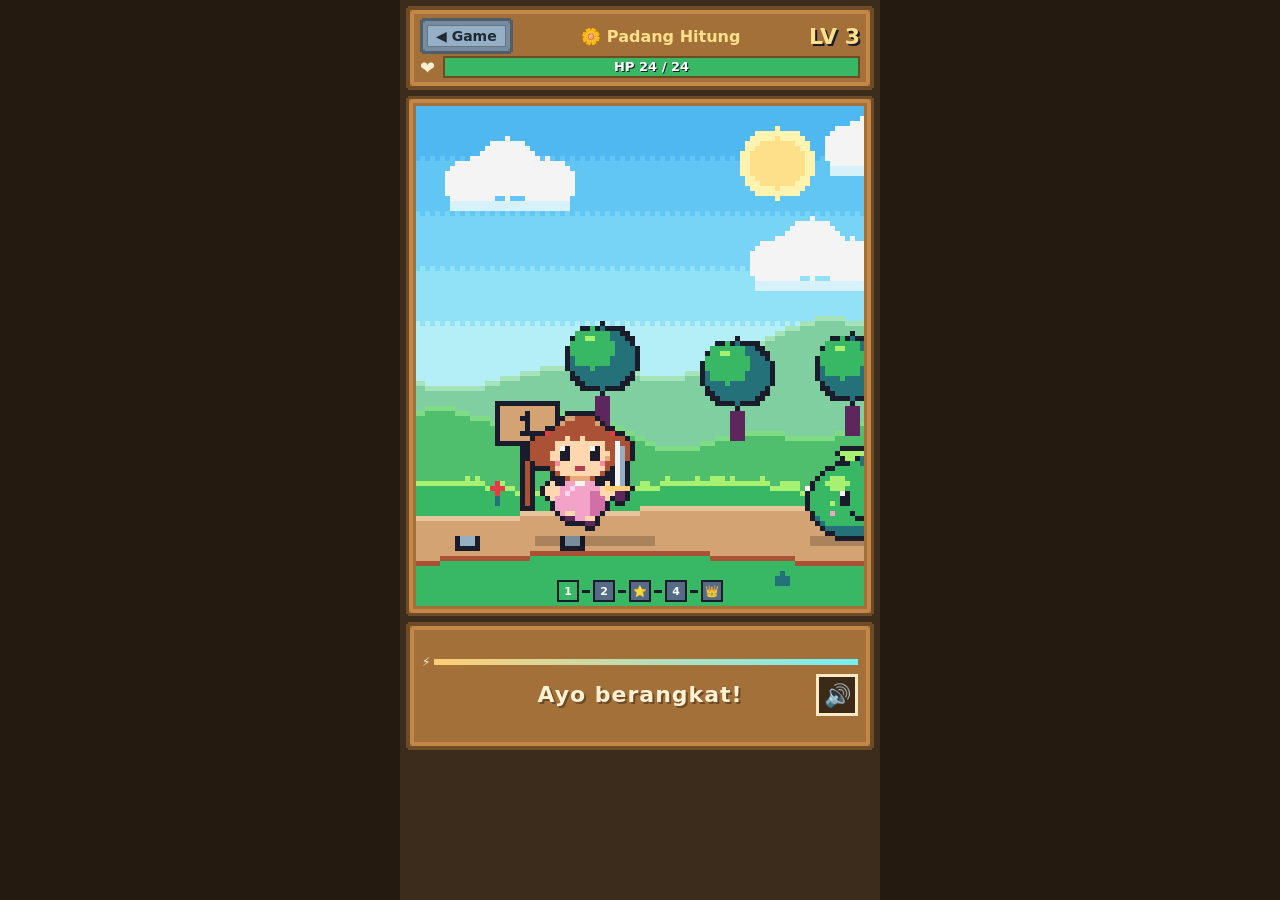
==== commit 0b230037: "Contoh Padang: arena pertarungan diperluas, tokoh ikut membesar Co-Authored-By: Claude Opus 5.5 <nor" ====
--- a/contoh-padang.html
+++ b/contoh-padang.html
@@ -10,15 +10,29 @@
 <style>
   /* Halaman contoh grafik baru: Padang Hitung dengan 5 titik */
   #scr-contoh { height: 100vh; height: 100dvh; }
-  .dots { display: flex; gap: 4px; align-items: center; justify-content: center; margin-top: 4px; }
-  .dot5 { width: 26px; height: 26px; display: grid; place-items: center; font-size: 13px; font-weight: 900; border: 2px solid #1a1c2c; background: #566c86; color: #fff; }
+  /* Kemajuan 5 titik: di bawah arena, menempel di atas tanah */
+  .dots { position: absolute; left: 0; right: 0; bottom: 4px; z-index: 2; display: flex; gap: 3px; align-items: center; justify-content: center; pointer-events: none; }
+  .dot5 { width: 22px; height: 22px; display: grid; place-items: center; font-size: 11px; font-weight: 900; border: 2px solid #1a1c2c; background: #566c86; color: #fff; }
   .dot5.done { background: #ffcd75; color: #1a1c2c; }
   .dot5.now { background: #38b764; animation: bob 1s steps(1) infinite; }
-  .dotLine { width: 10px; height: 3px; background: #1a1c2c; }
+  .dotLine { width: 8px; height: 3px; background: #1a1c2c; }
+  /* Layar penuh: arena mengisi sisa tinggi, bagian lain diringkas */
+  #scr-contoh { gap: 6px; padding: 6px 6px 8px; }
+  #scr-contoh .hud { padding: 0 2px; }
+  #scr-contoh .hud .back { min-height: 32px; padding: 0 6px; font-size: 14px; }
+  #scr-contoh .hud .row + .row { margin-top: 2px; }
+  #scr-contoh #arena { flex: 1; min-height: 200px; }
+  #scr-contoh #mTop { top: 4px; left: 6px; right: 6px; padding: 0 2px; font-size: 14px; }
+  #scr-contoh #mTop .bar { height: 12px; margin-top: 1px; }
+  #scr-contoh #question { flex: none; min-height: 128px; display: flex; flex-direction: column; justify-content: center; padding: 2px 4px; }
+  #scr-contoh .qLine { min-height: 44px; }
+  #scr-contoh #qText { font-size: clamp(26px, 8vw, 36px); }
+  #scr-contoh #qView svg, #scr-contoh #qView .cntBox { max-height: 76px; }
+  #scr-contoh #answers { flex: none; min-height: 136px; gap: 8px; padding: 0 2px; align-content: start; }
+  #scr-contoh .ans { min-height: 62px; font-size: 32px; padding: 2px 0; }
   #question.walking #qText { font-size: 22px; }
   #answers.walking .ans { visibility: hidden; }
   #mTop[hidden] { display: none !important; }
-  #scr-contoh #arena { flex: none; height: max(220px, calc(100dvh - 530px)); }
   #scr-contoh #stage, #scr-contoh #mTop { z-index: 2; }
 </style>
 </head>
@@ -28,13 +42,13 @@
     <header class="panel hud">
       <div class="row"><a class="back" href="./" style="text-decoration:none;display:inline-flex;align-items:center">◀ Game</a><b class="fieldName">🌼 Padang Hitung</b><span id="lvl">LV 3</span></div>
       <div class="row"><span class="hpIcon">❤️</span><div class="bar heroHp"><div id="heroHpFill"></div><span id="heroHpText"></span></div></div>
-      <div id="dots" class="dots"></div>
     </header>
     <section id="arena">
       <canvas id="scene"></canvas>
       <div id="mTop" class="panel" hidden><div id="mName"></div><div class="bar"><div id="hpFill"></div><span id="hpText"></span></div>
         <div class="atkBar"><span>⚡</span><div class="atkTrack"><div id="atkFill"></div></div></div></div>
       <div id="fx"></div>
+      <div id="dots" class="dots"></div>
     </section>
     <div id="question" class="panel">
       <div class="fastBar"><span>⚡</span><div class="fastTrack"><div id="fastFill"></div></div></div>
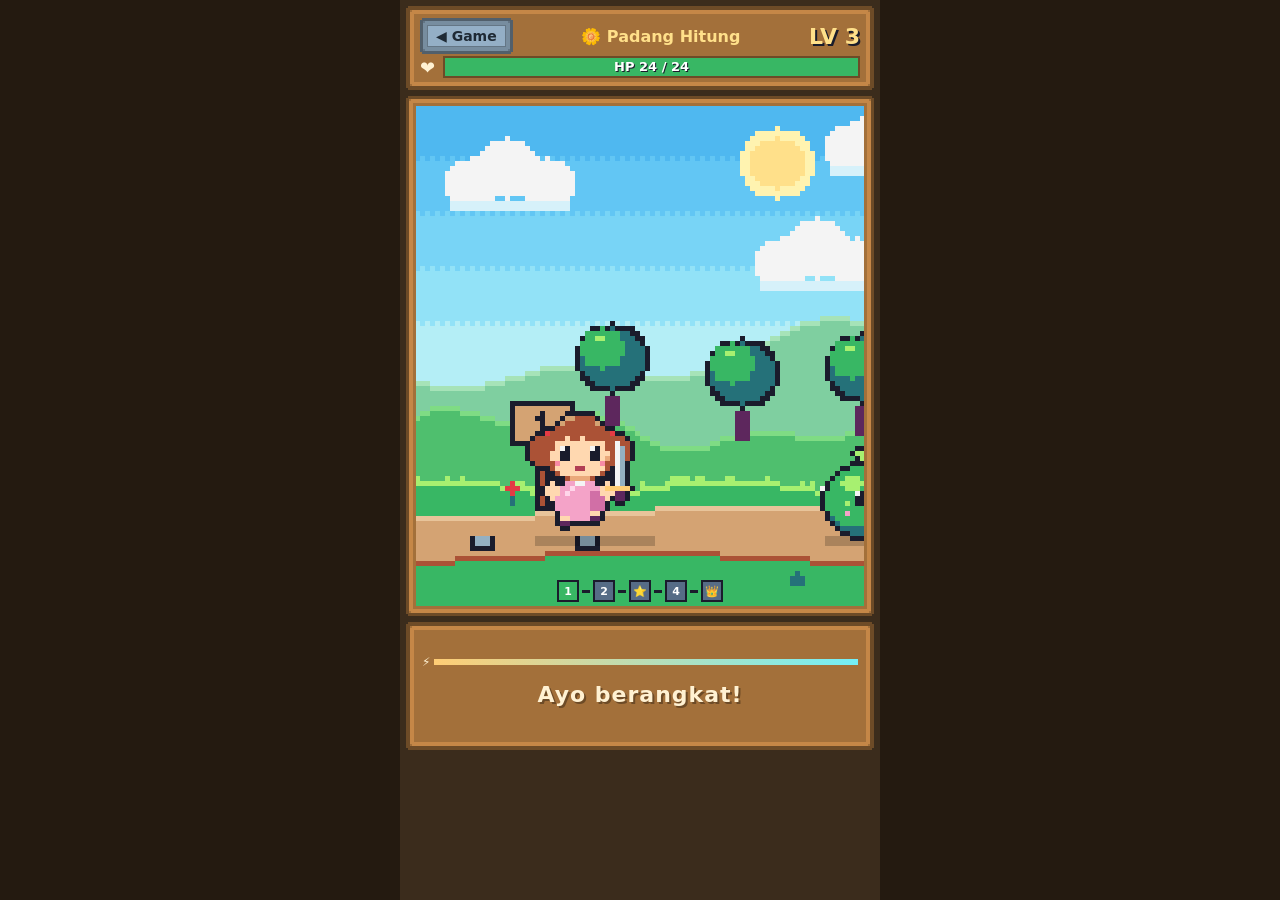
==== commit 4c3170dc: "Grafik baru tahap 3: semua 28 monster digambar ulang (Buku Monster, pertarungan, cutscene, dungeon) " ====
--- a/contoh-padang.html
+++ b/contoh-padang.html
@@ -70,6 +70,7 @@
 <script src="js/visuals.js"></script>
 <script src="js/balance.js"></script>
 <script src="js/pixelart.js"></script>
+<script src="js/monsters.js"></script>
 <script src="js/contoh-padang.js"></script>
 </body>
 </html>
--- a/css/style.css
+++ b/css/style.css
@@ -499,3 +499,32 @@
 .heroToggle { margin-left: auto; font-weight: 900; font-size: 13px; padding: 6px 8px; min-height: 36px; background: #566c86; border: 3px solid var(--panel-tepi); white-space: nowrap; }
 .heroToggle.on { background: #b13e53; color: var(--kuning); }
 #scr-map.heroMode #mapCanvas { filter: saturate(1.25) hue-rotate(-12deg) brightness(.92); }
+
+/* ===== Pertarungan: arena besar & jalur titik (tahap 1 grafik baru) ===== */
+#scr-battle.on { height: 100vh; height: 100dvh; gap: 6px; padding: 6px 6px 8px; }
+#scr-battle .hud { padding: 2px 8px; }
+#scr-battle .hud .row + .row, #scr-battle .hud .bar { margin-top: 2px; }
+#scr-battle #arena { flex: 1; min-height: 190px; }
+#scr-battle #mTop { top: 4px; left: 6px; right: 6px; font-size: 14px; padding: 2px 6px; }
+#scr-battle #mTop .bar { height: 12px; margin-top: 1px; }
+#scr-battle #question { flex: none; min-height: 150px; display: flex; flex-direction: column; justify-content: center; padding: 4px; }
+#scr-battle .qLine { min-height: 44px; }
+#scr-battle #qView > * { max-height: 92px; }
+#scr-battle #answers { flex: none; min-height: 140px; gap: 8px; padding: 0 2px; align-content: start; }
+#scr-battle .ans { min-height: 62px; font-size: 32px; padding: 2px 0; }
+#question.walking #qText { font-size: 22px; }
+#question.walking .speak { visibility: hidden; }
+#answers.walking { grid-template-columns: 1fr 1fr; }
+#answers.walking .ans { visibility: hidden; }
+#mTop[hidden] { display: none !important; }
+.dots { position: absolute; left: 0; right: 0; bottom: 4px; z-index: 2; display: flex; gap: 3px; align-items: center; justify-content: center; pointer-events: none; }
+.dot5 { width: 22px; height: 22px; display: grid; place-items: center; font-size: 11px; font-weight: 900; border: 2px solid var(--hitam); background: #566c86; color: #fff; }
+.dot5.done { background: var(--kuning); color: var(--hitam); }
+.dot5.now { background: var(--hijau); animation: bob 1s steps(1) infinite; }
+.dotLine { width: 8px; height: 3px; background: var(--hitam); }
+
+/* Pahlawan baru 32×32 punya ruang kosong di sekeliling (untuk topi & senjata): tampilkan sedikit lebih besar */
+#scr-home .homeHero { width: 190px; height: 190px; }
+#scr-home .heroStage::after { width: 110px; bottom: 2px; }
+.mapHero { width: 60px; height: 60px; margin: -104px 0 0 -30px; }
+.csActor.heroNew { width: 124px; height: 124px; margin-left: -62px; bottom: calc(12% - 6px); }
